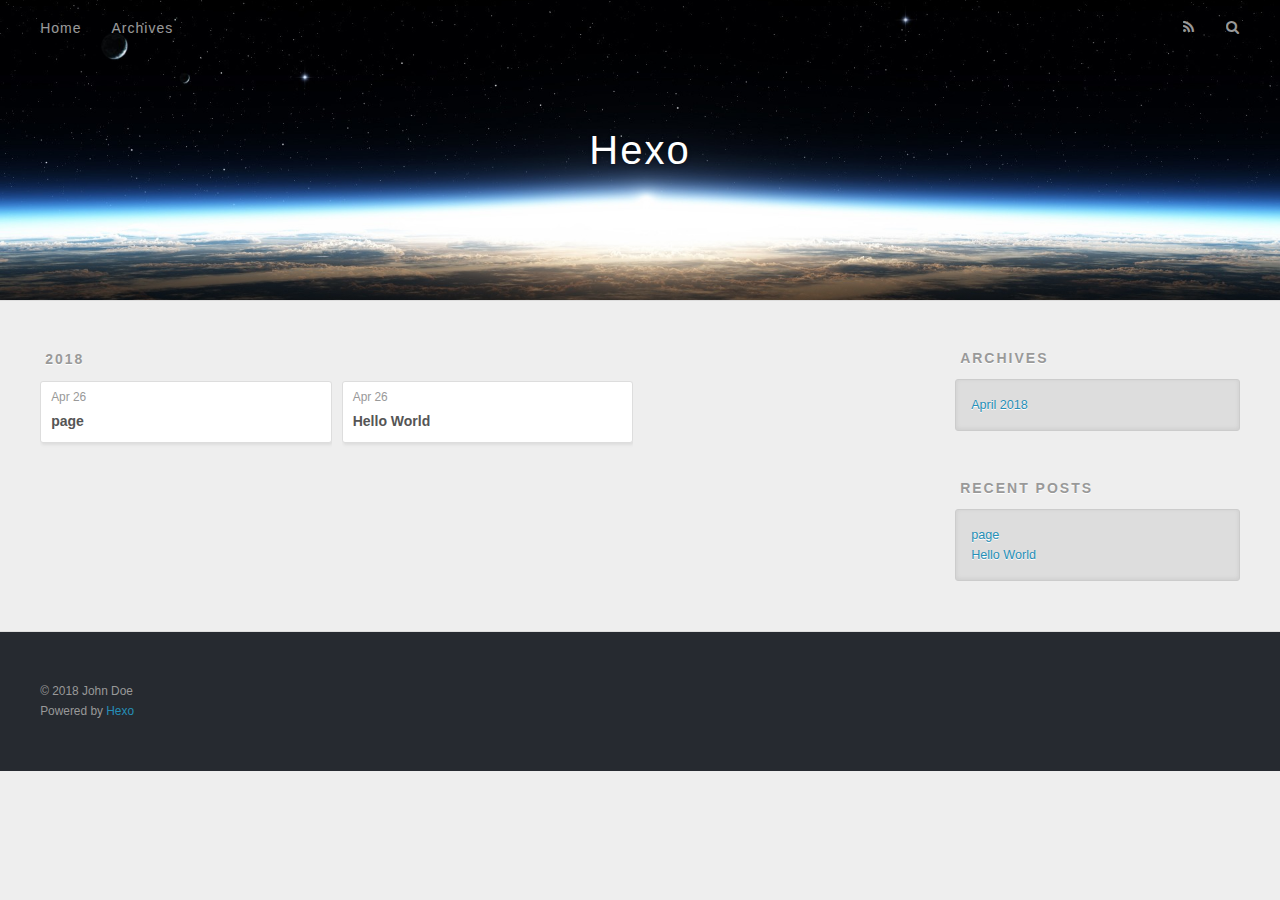
==== archives/index.html @ 52e1eebf "新建" ====
<!DOCTYPE html>
<html>
<head>
  <meta charset="utf-8">
  

  
  <title>Archives | Hexo</title>
  <meta name="viewport" content="width=device-width, initial-scale=1, maximum-scale=1">
  <meta property="og:type" content="website">
<meta property="og:title" content="Hexo">
<meta property="og:url" content="http://yoursite.com/archives/index.html">
<meta property="og:site_name" content="Hexo">
<meta property="og:locale" content="default">
<meta name="twitter:card" content="summary">
<meta name="twitter:title" content="Hexo">
  
    <link rel="alternate" href="/atom.xml" title="Hexo" type="application/atom+xml">
  
  
    <link rel="icon" href="/favicon.png">
  
  
    <link href="//fonts.googleapis.com/css?family=Source+Code+Pro" rel="stylesheet" type="text/css">
  
  <link rel="stylesheet" href="/css/style.css">
</head>

<body>
  <div id="container">
    <div id="wrap">
      <header id="header">
  <div id="banner"></div>
  <div id="header-outer" class="outer">
    <div id="header-title" class="inner">
      <h1 id="logo-wrap">
        <a href="/" id="logo">Hexo</a>
      </h1>
      
    </div>
    <div id="header-inner" class="inner">
      <nav id="main-nav">
        <a id="main-nav-toggle" class="nav-icon"></a>
        
          <a class="main-nav-link" href="/">Home</a>
        
          <a class="main-nav-link" href="/archives">Archives</a>
        
      </nav>
      <nav id="sub-nav">
        
          <a id="nav-rss-link" class="nav-icon" href="/atom.xml" title="RSS Feed"></a>
        
        <a id="nav-search-btn" class="nav-icon" title="Search"></a>
      </nav>
      <div id="search-form-wrap">
        <form action="//google.com/search" method="get" accept-charset="UTF-8" class="search-form"><input type="search" name="q" class="search-form-input" placeholder="Search"><button type="submit" class="search-form-submit">&#xF002;</button><input type="hidden" name="sitesearch" value="http://yoursite.com"></form>
      </div>
    </div>
  </div>
</header>
      <div class="outer">
        <section id="main">
  
  
    
    
      
      
      <section class="archives-wrap">
        <div class="archive-year-wrap">
          <a href="/archives/2018" class="archive-year">2018</a>
        </div>
        <div class="archives">
    
    <article class="archive-article archive-type-post">
  <div class="archive-article-inner">
    <header class="archive-article-header">
      <a href="/2018/04/26/page/" class="archive-article-date">
  <time datetime="2018-04-26T05:45:22.000Z" itemprop="datePublished">Apr 26</time>
</a>
      
  
    <h1 itemprop="name">
      <a class="archive-article-title" href="/2018/04/26/page/">page</a>
    </h1>
  

    </header>
  </div>
</article>
  
    
    
    <article class="archive-article archive-type-post">
  <div class="archive-article-inner">
    <header class="archive-article-header">
      <a href="/2018/04/26/hello-world/" class="archive-article-date">
  <time datetime="2018-04-26T05:34:45.836Z" itemprop="datePublished">Apr 26</time>
</a>
      
  
    <h1 itemprop="name">
      <a class="archive-article-title" href="/2018/04/26/hello-world/">Hello World</a>
    </h1>
  

    </header>
  </div>
</article>
  
  
    </div></section>
  


</section>
        
          <aside id="sidebar">
  
    

  
    

  
    
  
    
  <div class="widget-wrap">
    <h3 class="widget-title">Archives</h3>
    <div class="widget">
      <ul class="archive-list"><li class="archive-list-item"><a class="archive-list-link" href="/archives/2018/04/">April 2018</a></li></ul>
    </div>
  </div>


  
    
  <div class="widget-wrap">
    <h3 class="widget-title">Recent Posts</h3>
    <div class="widget">
      <ul>
        
          <li>
            <a href="/2018/04/26/page/">page</a>
          </li>
        
          <li>
            <a href="/2018/04/26/hello-world/">Hello World</a>
          </li>
        
      </ul>
    </div>
  </div>

  
</aside>
        
      </div>
      <footer id="footer">
  
  <div class="outer">
    <div id="footer-info" class="inner">
      &copy; 2018 John Doe<br>
      Powered by <a href="http://hexo.io/" target="_blank">Hexo</a>
    </div>
  </div>
</footer>
    </div>
    <nav id="mobile-nav">
  
    <a href="/" class="mobile-nav-link">Home</a>
  
    <a href="/archives" class="mobile-nav-link">Archives</a>
  
</nav>
    

<script src="//ajax.googleapis.com/ajax/libs/jquery/2.0.3/jquery.min.js"></script>


  <link rel="stylesheet" href="/fancybox/jquery.fancybox.css">
  <script src="/fancybox/jquery.fancybox.pack.js"></script>


<script src="/js/script.js"></script>



  </div>
</body>
</html>
---- css/style.css ----
body {
  width: 100%;
}
body:before,
body:after {
  content: "";
  display: table;
}
body:after {
  clear: both;
}
html,
body,
div,
span,
applet,
object,
iframe,
h1,
h2,
h3,
h4,
h5,
h6,
p,
blockquote,
pre,
a,
abbr,
acronym,
address,
big,
cite,
code,
del,
dfn,
em,
img,
ins,
kbd,
q,
s,
samp,
small,
strike,
strong,
sub,
sup,
tt,
var,
dl,
dt,
dd,
ol,
ul,
li,
fieldset,
form,
label,
legend,
table,
caption,
tbody,
tfoot,
thead,
tr,
th,
td {
  margin: 0;
  padding: 0;
  border: 0;
  outline: 0;
  font-weight: inherit;
  font-style: inherit;
  font-family: inherit;
  font-size: 100%;
  vertical-align: baseline;
}
body {
  line-height: 1;
  color: #000;
  background: #fff;
}
ol,
ul {
  list-style: none;
}
table {
  border-collapse: separate;
  border-spacing: 0;
  vertical-align: middle;
}
caption,
th,
td {
  text-align: left;
  font-weight: normal;
  vertical-align: middle;
}
a img {
  border: none;
}
input,
button {
  margin: 0;
  padding: 0;
}
input::-moz-focus-inner,
button::-moz-focus-inner {
  border: 0;
  padding: 0;
}
@font-face {
  font-family: FontAwesome;
  font-style: normal;
  font-weight: normal;
  src: url("fonts/fontawesome-webfont.eot?v=#4.0.3");
  src: url("fonts/fontawesome-webfont.eot?#iefix&v=#4.0.3") format("embedded-opentype"), url("fonts/fontawesome-webfont.woff?v=#4.0.3") format("woff"), url("fonts/fontawesome-webfont.ttf?v=#4.0.3") format("truetype"), url("fonts/fontawesome-webfont.svg#fontawesomeregular?v=#4.0.3") format("svg");
}
html,
body,
#container {
  height: 100%;
}
body {
  background: #eee;
  font: 14px -apple-system, BlinkMacSystemFont, "Segoe UI", "Roboto", "Oxygen", "Ubuntu", "Cantarell", "Fira Sans", "Droid Sans", "Helvetica Neue", sans-serif;
  -webkit-text-size-adjust: 100%;
}
.outer {
  max-width: 1220px;
  margin: 0 auto;
  padding: 0 20px;
}
.outer:before,
.outer:after {
  content: "";
  display: table;
}
.outer:after {
  clear: both;
}
.inner {
  display: inline;
  float: left;
  width: 98.33333333333333%;
  margin: 0 0.833333333333333%;
}
.left,
.alignleft {
  float: left;
}
.right,
.alignright {
  float: right;
}
.clear {
  clear: both;
}
#container {
  position: relative;
}
.mobile-nav-on {
  overflow: hidden;
}
#wrap {
  height: 100%;
  width: 100%;
  position: absolute;
  top: 0;
  left: 0;
  -webkit-transition: 0.2s ease-out;
  -moz-transition: 0.2s ease-out;
  -ms-transition: 0.2s ease-out;
  transition: 0.2s ease-out;
  z-index: 1;
  background: #eee;
}
.mobile-nav-on #wrap {
  left: 280px;
}
@media screen and (min-width: 768px) {
  #main {
    display: inline;
    float: left;
    width: 73.33333333333333%;
    margin: 0 0.833333333333333%;
  }
}
.article-date,
.article-category-link,
.archive-year,
.widget-title {
  text-decoration: none;
  text-transform: uppercase;
  letter-spacing: 2px;
  color: #999;
  margin-bottom: 1em;
  margin-left: 5px;
  line-height: 1em;
  text-shadow: 0 1px #fff;
  font-weight: bold;
}
.article-inner,
.archive-article-inner {
  background: #fff;
  -webkit-box-shadow: 1px 2px 3px #ddd;
  box-shadow: 1px 2px 3px #ddd;
  border: 1px solid #ddd;
  border-radius: 3px;
}
.article-entry h1,
.widget h1 {
  font-size: 2em;
}
.article-entry h2,
.widget h2 {
  font-size: 1.5em;
}
.article-entry h3,
.widget h3 {
  font-size: 1.3em;
}
.article-entry h4,
.widget h4 {
  font-size: 1.2em;
}
.article-entry h5,
.widget h5 {
  font-size: 1em;
}
.article-entry h6,
.widget h6 {
  font-size: 1em;
  color: #999;
}
.article-entry hr,
.widget hr {
  border: 1px dashed #ddd;
}
.article-entry strong,
.widget strong {
  font-weight: bold;
}
.article-entry em,
.widget em,
.article-entry cite,
.widget cite {
  font-style: italic;
}
.article-entry sup,
.widget sup,
.article-entry sub,
.widget sub {
  font-size: 0.75em;
  line-height: 0;
  position: relative;
  vertical-align: baseline;
}
.article-entry sup,
.widget sup {
  top: -0.5em;
}
.article-entry sub,
.widget sub {
  bottom: -0.2em;
}
.article-entry small,
.widget small {
  font-size: 0.85em;
}
.article-entry acronym,
.widget acronym,
.article-entry abbr,
.widget abbr {
  border-bottom: 1px dotted;
}
.article-entry ul,
.widget ul,
.article-entry ol,
.widget ol,
.article-entry dl,
.widget dl {
  margin: 0 20px;
  line-height: 1.6em;
}
.article-entry ul ul,
.widget ul ul,
.article-entry ol ul,
.widget ol ul,
.article-entry ul ol,
.widget ul ol,
.article-entry ol ol,
.widget ol ol {
  margin-top: 0;
  margin-bottom: 0;
}
.article-entry ul,
.widget ul {
  list-style: disc;
}
.article-entry ol,
.widget ol {
  list-style: decimal;
}
.article-entry dt,
.widget dt {
  font-weight: bold;
}
#header {
  height: 300px;
  position: relative;
  border-bottom: 1px solid #ddd;
}
#header:before,
#header:after {
  content: "";
  position: absolute;
  left: 0;
  right: 0;
  height: 40px;
}
#header:before {
  top: 0;
  background: -webkit-linear-gradient(rgba(0,0,0,0.2), transparent);
  background: -moz-linear-gradient(rgba(0,0,0,0.2), transparent);
  background: -ms-linear-gradient(rgba(0,0,0,0.2), transparent);
  background: linear-gradient(rgba(0,0,0,0.2), transparent);
}
#header:after {
  bottom: 0;
  background: -webkit-linear-gradient(transparent, rgba(0,0,0,0.2));
  background: -moz-linear-gradient(transparent, rgba(0,0,0,0.2));
  background: -ms-linear-gradient(transparent, rgba(0,0,0,0.2));
  background: linear-gradient(transparent, rgba(0,0,0,0.2));
}
#header-outer {
  height: 100%;
  position: relative;
}
#header-inner {
  position: relative;
  overflow: hidden;
}
#banner {
  position: absolute;
  top: 0;
  left: 0;
  width: 100%;
  height: 100%;
  background: url("images/banner.jpg") center #000;
  -webkit-background-size: cover;
  -moz-background-size: cover;
  background-size: cover;
  z-index: -1;
}
#header-title {
  text-align: center;
  height: 40px;
  position: absolute;
  top: 50%;
  left: 0;
  margin-top: -20px;
}
#logo,
#subtitle {
  text-decoration: none;
  color: #fff;
  font-weight: 300;
  text-shadow: 0 1px 4px rgba(0,0,0,0.3);
}
#logo {
  font-size: 40px;
  line-height: 40px;
  letter-spacing: 2px;
}
#subtitle {
  font-size: 16px;
  line-height: 16px;
  letter-spacing: 1px;
}
#subtitle-wrap {
  margin-top: 16px;
}
#main-nav {
  float: left;
  margin-left: -15px;
}
.nav-icon,
.main-nav-link {
  float: left;
  color: #fff;
  opacity: 0.6;
  text-decoration: none;
  text-shadow: 0 1px rgba(0,0,0,0.2);
  -webkit-transition: opacity 0.2s;
  -moz-transition: opacity 0.2s;
  -ms-transition: opacity 0.2s;
  transition: opacity 0.2s;
  display: block;
  padding: 20px 15px;
}
.nav-icon:hover,
.main-nav-link:hover {
  opacity: 1;
}
.nav-icon {
  font-family: FontAwesome;
  text-align: center;
  font-size: 14px;
  width: 14px;
  height: 14px;
  padding: 20px 15px;
  position: relative;
  cursor: pointer;
}
.main-nav-link {
  font-weight: 300;
  letter-spacing: 1px;
}
@media screen and (max-width: 479px) {
  .main-nav-link {
    display: none;
  }
}
#main-nav-toggle {
  display: none;
}
#main-nav-toggle:before {
  content: "\f0c9";
}
@media screen and (max-width: 479px) {
  #main-nav-toggle {
    display: block;
  }
}
#sub-nav {
  float: right;
  margin-right: -15px;
}
#nav-rss-link:before {
  content: "\f09e";
}
#nav-search-btn:before {
  content: "\f002";
}
#search-form-wrap {
  position: absolute;
  top: 15px;
  width: 150px;
  height: 30px;
  right: -150px;
  opacity: 0;
  -webkit-transition: 0.2s ease-out;
  -moz-transition: 0.2s ease-out;
  -ms-transition: 0.2s ease-out;
  transition: 0.2s ease-out;
}
#search-form-wrap.on {
  opacity: 1;
  right: 0;
}
@media screen and (max-width: 479px) {
  #search-form-wrap {
    width: 100%;
    right: -100%;
  }
}
.search-form {
  position: absolute;
  top: 0;
  left: 0;
  right: 0;
  background: #fff;
  padding: 5px 15px;
  border-radius: 15px;
  -webkit-box-shadow: 0 0 10px rgba(0,0,0,0.3);
  box-shadow: 0 0 10px rgba(0,0,0,0.3);
}
.search-form-input {
  border: none;
  background: none;
  color: #555;
  width: 100%;
  font: 13px -apple-system, BlinkMacSystemFont, "Segoe UI", "Roboto", "Oxygen", "Ubuntu", "Cantarell", "Fira Sans", "Droid Sans", "Helvetica Neue", sans-serif;
  outline: none;
}
.search-form-input::-webkit-search-results-decoration,
.search-form-input::-webkit-search-cancel-button {
  -webkit-appearance: none;
}
.search-form-submit {
  position: absolute;
  top: 50%;
  right: 10px;
  margin-top: -7px;
  font: 13px FontAwesome;
  border: none;
  background: none;
  color: #bbb;
  cursor: pointer;
}
.search-form-submit:hover,
.search-form-submit:focus {
  color: #777;
}
.article {
  margin: 50px 0;
}
.article-inner {
  overflow: hidden;
}
.article-meta:before,
.article-meta:after {
  content: "";
  display: table;
}
.article-meta:after {
  clear: both;
}
.article-date {
  float: left;
}
.article-category {
  float: left;
  line-height: 1em;
  color: #ccc;
  text-shadow: 0 1px #fff;
  margin-left: 8px;
}
.article-category:before {
  content: "\2022";
}
.article-category-link {
  margin: 0 12px 1em;
}
.article-header {
  padding: 20px 20px 0;
}
.article-title {
  text-decoration: none;
  font-size: 2em;
  font-weight: bold;
  color: #555;
  line-height: 1.1em;
  -webkit-transition: color 0.2s;
  -moz-transition: color 0.2s;
  -ms-transition: color 0.2s;
  transition: color 0.2s;
}
a.article-title:hover {
  color: #258fb8;
}
.article-entry {
  color: #555;
  padding: 0 20px;
}
.article-entry:before,
.article-entry:after {
  content: "";
  display: table;
}
.article-entry:after {
  clear: both;
}
.article-entry p,
.article-entry table {
  line-height: 1.6em;
  margin: 1.6em 0;
}
.article-entry h1,
.article-entry h2,
.article-entry h3,
.article-entry h4,
.article-entry h5,
.article-entry h6 {
  font-weight: bold;
}
.article-entry h1,
.article-entry h2,
.article-entry h3,
.article-entry h4,
.article-entry h5,
.article-entry h6 {
  line-height: 1.1em;
  margin: 1.1em 0;
}
.article-entry a {
  color: #258fb8;
  text-decoration: none;
}
.article-entry a:hover {
  text-decoration: underline;
}
.article-entry ul,
.article-entry ol,
.article-entry dl {
  margin-top: 1.6em;
  margin-bottom: 1.6em;
}
.article-entry img,
.article-entry video {
  max-width: 100%;
  height: auto;
  display: block;
  margin: auto;
}
.article-entry iframe {
  border: none;
}
.article-entry table {
  width: 100%;
  border-collapse: collapse;
  border-spacing: 0;
}
.article-entry th {
  font-weight: bold;
  border-bottom: 3px solid #ddd;
  padding-bottom: 0.5em;
}
.article-entry td {
  border-bottom: 1px solid #ddd;
  padding: 10px 0;
}
.article-entry blockquote {
  font-family: Georgia, "Times New Roman", serif;
  font-size: 1.4em;
  margin: 1.6em 20px;
  text-align: center;
}
.article-entry blockquote footer {
  font-size: 14px;
  margin: 1.6em 0;
  font-family: -apple-system, BlinkMacSystemFont, "Segoe UI", "Roboto", "Oxygen", "Ubuntu", "Cantarell", "Fira Sans", "Droid Sans", "Helvetica Neue", sans-serif;
}
.article-entry blockquote footer cite:before {
  content: "—";
  padding: 0 0.5em;
}
.article-entry .pullquote {
  text-align: left;
  width: 45%;
  margin: 0;
}
.article-entry .pullquote.left {
  margin-left: 0.5em;
  margin-right: 1em;
}
.article-entry .pullquote.right {
  margin-right: 0.5em;
  margin-left: 1em;
}
.article-entry .caption {
  color: #999;
  display: block;
  font-size: 0.9em;
  margin-top: 0.5em;
  position: relative;
  text-align: center;
}
.article-entry .video-container {
  position: relative;
  padding-top: 56.25%;
  height: 0;
  overflow: hidden;
}
.article-entry .video-container iframe,
.article-entry .video-container object,
.article-entry .video-container embed {
  position: absolute;
  top: 0;
  left: 0;
  width: 100%;
  height: 100%;
  margin-top: 0;
}
.article-more-link a {
  display: inline-block;
  line-height: 1em;
  padding: 6px 15px;
  border-radius: 15px;
  background: #eee;
  color: #999;
  text-shadow: 0 1px #fff;
  text-decoration: none;
}
.article-more-link a:hover {
  background: #258fb8;
  color: #fff;
  text-decoration: none;
  text-shadow: 0 1px #1e7293;
}
.article-footer {
  font-size: 0.85em;
  line-height: 1.6em;
  border-top: 1px solid #ddd;
  padding-top: 1.6em;
  margin: 0 20px 20px;
}
.article-footer:before,
.article-footer:after {
  content: "";
  display: table;
}
.article-footer:after {
  clear: both;
}
.article-footer a {
  color: #999;
  text-decoration: none;
}
.article-footer a:hover {
  color: #555;
}
.article-tag-list-item {
  float: left;
  margin-right: 10px;
}
.article-tag-list-link:before {
  content: "#";
}
.article-comment-link {
  float: right;
}
.article-comment-link:before {
  content: "\f075";
  font-family: FontAwesome;
  padding-right: 8px;
}
.article-share-link {
  cursor: pointer;
  float: right;
  margin-left: 20px;
}
.article-share-link:before {
  content: "\f064";
  font-family: FontAwesome;
  padding-right: 6px;
}
#article-nav {
  position: relative;
}
#article-nav:before,
#article-nav:after {
  content: "";
  display: table;
}
#article-nav:after {
  clear: both;
}
@media screen and (min-width: 768px) {
  #article-nav {
    margin: 50px 0;
  }
  #article-nav:before {
    width: 8px;
    height: 8px;
    position: absolute;
    top: 50%;
    left: 50%;
    margin-top: -4px;
    margin-left: -4px;
    content: "";
    border-radius: 50%;
    background: #ddd;
    -webkit-box-shadow: 0 1px 2px #fff;
    box-shadow: 0 1px 2px #fff;
  }
}
.article-nav-link-wrap {
  text-decoration: none;
  text-shadow: 0 1px #fff;
  color: #999;
  -webkit-box-sizing: border-box;
  -moz-box-sizing: border-box;
  box-sizing: border-box;
  margin-top: 50px;
  text-align: center;
  display: block;
}
.article-nav-link-wrap:hover {
  color: #555;
}
@media screen and (min-width: 768px) {
  .article-nav-link-wrap {
    width: 50%;
    margin-top: 0;
  }
}
@media screen and (min-width: 768px) {
  #article-nav-newer {
    float: left;
    text-align: right;
    padding-right: 20px;
  }
}
@media screen and (min-width: 768px) {
  #article-nav-older {
    float: right;
    text-align: left;
    padding-left: 20px;
  }
}
.article-nav-caption {
  text-transform: uppercase;
  letter-spacing: 2px;
  color: #ddd;
  line-height: 1em;
  font-weight: bold;
}
#article-nav-newer .article-nav-caption {
  margin-right: -2px;
}
.article-nav-title {
  font-size: 0.85em;
  line-height: 1.6em;
  margin-top: 0.5em;
}
.article-share-box {
  position: absolute;
  display: none;
  background: #fff;
  -webkit-box-shadow: 1px 2px 10px rgba(0,0,0,0.2);
  box-shadow: 1px 2px 10px rgba(0,0,0,0.2);
  border-radius: 3px;
  margin-left: -145px;
  overflow: hidden;
  z-index: 1;
}
.article-share-box.on {
  display: block;
}
.article-share-input {
  width: 100%;
  background: none;
  -webkit-box-sizing: border-box;
  -moz-box-sizing: border-box;
  box-sizing: border-box;
  font: 14px -apple-system, BlinkMacSystemFont, "Segoe UI", "Roboto", "Oxygen", "Ubuntu", "Cantarell", "Fira Sans", "Droid Sans", "Helvetica Neue", sans-serif;
  padding: 0 15px;
  color: #555;
  outline: none;
  border: 1px solid #ddd;
  border-radius: 3px 3px 0 0;
  height: 36px;
  line-height: 36px;
}
.article-share-links {
  background: #eee;
}
.article-share-links:before,
.article-share-links:after {
  content: "";
  display: table;
}
.article-share-links:after {
  clear: both;
}
.article-share-twitter,
.article-share-facebook,
.article-share-pinterest,
.article-share-google {
  width: 50px;
  height: 36px;
  display: block;
  float: left;
  position: relative;
  color: #999;
  text-shadow: 0 1px #fff;
}
.article-share-twitter:before,
.article-share-facebook:before,
.article-share-pinterest:before,
.article-share-google:before {
  font-size: 20px;
  font-family: FontAwesome;
  width: 20px;
  height: 20px;
  position: absolute;
  top: 50%;
  left: 50%;
  margin-top: -10px;
  margin-left: -10px;
  text-align: center;
}
.article-share-twitter:hover,
.article-share-facebook:hover,
.article-share-pinterest:hover,
.article-share-google:hover {
  color: #fff;
}
.article-share-twitter:before {
  content: "\f099";
}
.article-share-twitter:hover {
  background: #00aced;
  text-shadow: 0 1px #008abe;
}
.article-share-facebook:before {
  content: "\f09a";
}
.article-share-facebook:hover {
  background: #3b5998;
  text-shadow: 0 1px #2f477a;
}
.article-share-pinterest:before {
  content: "\f0d2";
}
.article-share-pinterest:hover {
  background: #cb2027;
  text-shadow: 0 1px #a21a1f;
}
.article-share-google:before {
  content: "\f0d5";
}
.article-share-google:hover {
  background: #dd4b39;
  text-shadow: 0 1px #be3221;
}
.article-gallery {
  background: #000;
  position: relative;
}
.article-gallery-photos {
  position: relative;
  overflow: hidden;
}
.article-gallery-img {
  display: none;
  max-width: 100%;
}
.article-gallery-img:first-child {
  display: block;
}
.article-gallery-img.loaded {
  position: absolute;
  display: block;
}
.article-gallery-img img {
  display: block;
  max-width: 100%;
  margin: 0 auto;
}
#comments {
  background: #fff;
  -webkit-box-shadow: 1px 2px 3px #ddd;
  box-shadow: 1px 2px 3px #ddd;
  padding: 20px;
  border: 1px solid #ddd;
  border-radius: 3px;
  margin: 50px 0;
}
#comments a {
  color: #258fb8;
}
.archives-wrap {
  margin: 50px 0;
}
.archives:before,
.archives:after {
  content: "";
  display: table;
}
.archives:after {
  clear: both;
}
.archive-year-wrap {
  margin-bottom: 1em;
}
.archives {
  -webkit-column-gap: 10px;
  -moz-column-gap: 10px;
  column-gap: 10px;
}
@media screen and (min-width: 480px) and (max-width: 767px) {
  .archives {
    -webkit-column-count: 2;
    -moz-column-count: 2;
    column-count: 2;
  }
}
@media screen and (min-width: 768px) {
  .archives {
    -webkit-column-count: 3;
    -moz-column-count: 3;
    column-count: 3;
  }
}
.archive-article {
  -webkit-column-break-inside: avoid;
  page-break-inside: avoid;
  overflow: hidden;
  break-inside: avoid-column;
}
.archive-article-inner {
  padding: 10px;
  margin-bottom: 15px;
}
.archive-article-title {
  text-decoration: none;
  font-weight: bold;
  color: #555;
  -webkit-transition: color 0.2s;
  -moz-transition: color 0.2s;
  -ms-transition: color 0.2s;
  transition: color 0.2s;
  line-height: 1.6em;
}
.archive-article-title:hover {
  color: #258fb8;
}
.archive-article-footer {
  margin-top: 1em;
}
.archive-article-date {
  color: #999;
  text-decoration: none;
  font-size: 0.85em;
  line-height: 1em;
  margin-bottom: 0.5em;
  display: block;
}
#page-nav {
  margin: 50px auto;
  background: #fff;
  -webkit-box-shadow: 1px 2px 3px #ddd;
  box-shadow: 1px 2px 3px #ddd;
  border: 1px solid #ddd;
  border-radius: 3px;
  text-align: center;
  color: #999;
  overflow: hidden;
}
#page-nav:before,
#page-nav:after {
  content: "";
  display: table;
}
#page-nav:after {
  clear: both;
}
#page-nav a,
#page-nav span {
  padding: 10px 20px;
  line-height: 1;
  height: 2ex;
}
#page-nav a {
  color: #999;
  text-decoration: none;
}
#page-nav a:hover {
  background: #999;
  color: #fff;
}
#page-nav .prev {
  float: left;
}
#page-nav .next {
  float: right;
}
#page-nav .page-number {
  display: inline-block;
}
@media screen and (max-width: 479px) {
  #page-nav .page-number {
    display: none;
  }
}
#page-nav .current {
  color: #555;
  font-weight: bold;
}
#page-nav .space {
  color: #ddd;
}
#footer {
  background: #262a30;
  padding: 50px 0;
  border-top: 1px solid #ddd;
  color: #999;
}
#footer a {
  color: #258fb8;
  text-decoration: none;
}
#footer a:hover {
  text-decoration: underline;
}
#footer-info {
  line-height: 1.6em;
  font-size: 0.85em;
}
.article-entry pre,
.article-entry .highlight {
  background: #2d2d2d;
  margin: 0 -20px;
  padding: 15px 20px;
  border-style: solid;
  border-color: #ddd;
  border-width: 1px 0;
  overflow: auto;
  color: #ccc;
  line-height: 22.400000000000002px;
}
.article-entry .highlight .gutter pre,
.article-entry .gist .gist-file .gist-data .line-numbers {
  color: #666;
  font-size: 0.85em;
}
.article-entry pre,
.article-entry code {
  font-family: "Source Code Pro", Consolas, Monaco, Menlo, Consolas, monospace;
}
.article-entry code {
  background: #eee;
  text-shadow: 0 1px #fff;
  padding: 0 0.3em;
}
.article-entry pre code {
  background: none;
  text-shadow: none;
  padding: 0;
}
.article-entry .highlight pre {
  border: none;
  margin: 0;
  padding: 0;
}
.article-entry .highlight table {
  margin: 0;
  width: auto;
}
.article-entry .highlight td {
  border: none;
  padding: 0;
}
.article-entry .highlight figcaption {
  font-size: 0.85em;
  color: #999;
  line-height: 1em;
  margin-bottom: 1em;
}
.article-entry .highlight figcaption:before,
.article-entry .highlight figcaption:after {
  content: "";
  display: table;
}
.article-entry .highlight figcaption:after {
  clear: both;
}
.article-entry .highlight figcaption a {
  float: right;
}
.article-entry .highlight .gutter pre {
  text-align: right;
  padding-right: 20px;
}
.article-entry .highlight .line {
  height: 22.400000000000002px;
}
.article-entry .highlight .line.marked {
  background: #515151;
}
.article-entry .gist {
  margin: 0 -20px;
  border-style: solid;
  border-color: #ddd;
  border-width: 1px 0;
  background: #2d2d2d;
  padding: 15px 20px 15px 0;
}
.article-entry .gist .gist-file {
  border: none;
  font-family: "Source Code Pro", Consolas, Monaco, Menlo, Consolas, monospace;
  margin: 0;
}
.article-entry .gist .gist-file .gist-data {
  background: none;
  border: none;
}
.article-entry .gist .gist-file .gist-data .line-numbers {
  background: none;
  border: none;
  padding: 0 20px 0 0;
}
.article-entry .gist .gist-file .gist-data .line-data {
  padding: 0 !important;
}
.article-entry .gist .gist-file .highlight {
  margin: 0;
  padding: 0;
  border: none;
}
.article-entry .gist .gist-file .gist-meta {
  background: #2d2d2d;
  color: #999;
  font: 0.85em -apple-system, BlinkMacSystemFont, "Segoe UI", "Roboto", "Oxygen", "Ubuntu", "Cantarell", "Fira Sans", "Droid Sans", "Helvetica Neue", sans-serif;
  text-shadow: 0 0;
  padding: 0;
  margin-top: 1em;
  margin-left: 20px;
}
.article-entry .gist .gist-file .gist-meta a {
  color: #258fb8;
  font-weight: normal;
}
.article-entry .gist .gist-file .gist-meta a:hover {
  text-decoration: underline;
}
pre .comment,
pre .title {
  color: #999;
}
pre .variable,
pre .attribute,
pre .tag,
pre .regexp,
pre .ruby .constant,
pre .xml .tag .title,
pre .xml .pi,
pre .xml .doctype,
pre .html .doctype,
pre .css .id,
pre .css .class,
pre .css .pseudo {
  color: #f2777a;
}
pre .number,
pre .preprocessor,
pre .built_in,
pre .literal,
pre .params,
pre .constant {
  color: #f99157;
}
pre .class,
pre .ruby .class .title,
pre .css .rules .attribute {
  color: #9c9;
}
pre .string,
pre .value,
pre .inheritance,
pre .header,
pre .ruby .symbol,
pre .xml .cdata {
  color: #9c9;
}
pre .css .hexcolor {
  color: #6cc;
}
pre .function,
pre .python .decorator,
pre .python .title,
pre .ruby .function .title,
pre .ruby .title .keyword,
pre .perl .sub,
pre .javascript .title,
pre .coffeescript .title {
  color: #69c;
}
pre .keyword,
pre .javascript .function {
  color: #c9c;
}
@media screen and (max-width: 479px) {
  #mobile-nav {
    position: absolute;
    top: 0;
    left: 0;
    width: 280px;
    height: 100%;
    background: #191919;
    border-right: 1px solid #fff;
  }
}
@media screen and (max-width: 479px) {
  .mobile-nav-link {
    display: block;
    color: #999;
    text-decoration: none;
    padding: 15px 20px;
    font-weight: bold;
  }
  .mobile-nav-link:hover {
    color: #fff;
  }
}
@media screen and (min-width: 768px) {
  #sidebar {
    display: inline;
    float: left;
    width: 23.333333333333332%;
    margin: 0 0.833333333333333%;
  }
}
.widget-wrap {
  margin: 50px 0;
}
.widget {
  color: #777;
  text-shadow: 0 1px #fff;
  background: #ddd;
  -webkit-box-shadow: 0 -1px 4px #ccc inset;
  box-shadow: 0 -1px 4px #ccc inset;
  border: 1px solid #ccc;
  padding: 15px;
  border-radius: 3px;
}
.widget a {
  color: #258fb8;
  text-decoration: none;
}
.widget a:hover {
  text-decoration: underline;
}
.widget ul ul,
.widget ol ul,
.widget dl ul,
.widget ul ol,
.widget ol ol,
.widget dl ol,
.widget ul dl,
.widget ol dl,
.widget dl dl {
  margin-left: 15px;
  list-style: disc;
}
.widget {
  line-height: 1.6em;
  word-wrap: break-word;
  font-size: 0.9em;
}
.widget ul,
.widget ol {
  list-style: none;
  margin: 0;
}
.widget ul ul,
.widget ol ul,
.widget ul ol,
.widget ol ol {
  margin: 0 20px;
}
.widget ul ul,
.widget ol ul {
  list-style: disc;
}
.widget ul ol,
.widget ol ol {
  list-style: decimal;
}
.category-list-count,
.tag-list-count,
.archive-list-count {
  padding-left: 5px;
  color: #999;
  font-size: 0.85em;
}
.category-list-count:before,
.tag-list-count:before,
.archive-list-count:before {
  content: "(";
}
.category-list-count:after,
.tag-list-count:after,
.archive-list-count:after {
  content: ")";
}
.tagcloud a {
  margin-right: 5px;
  display: inline-block;
}
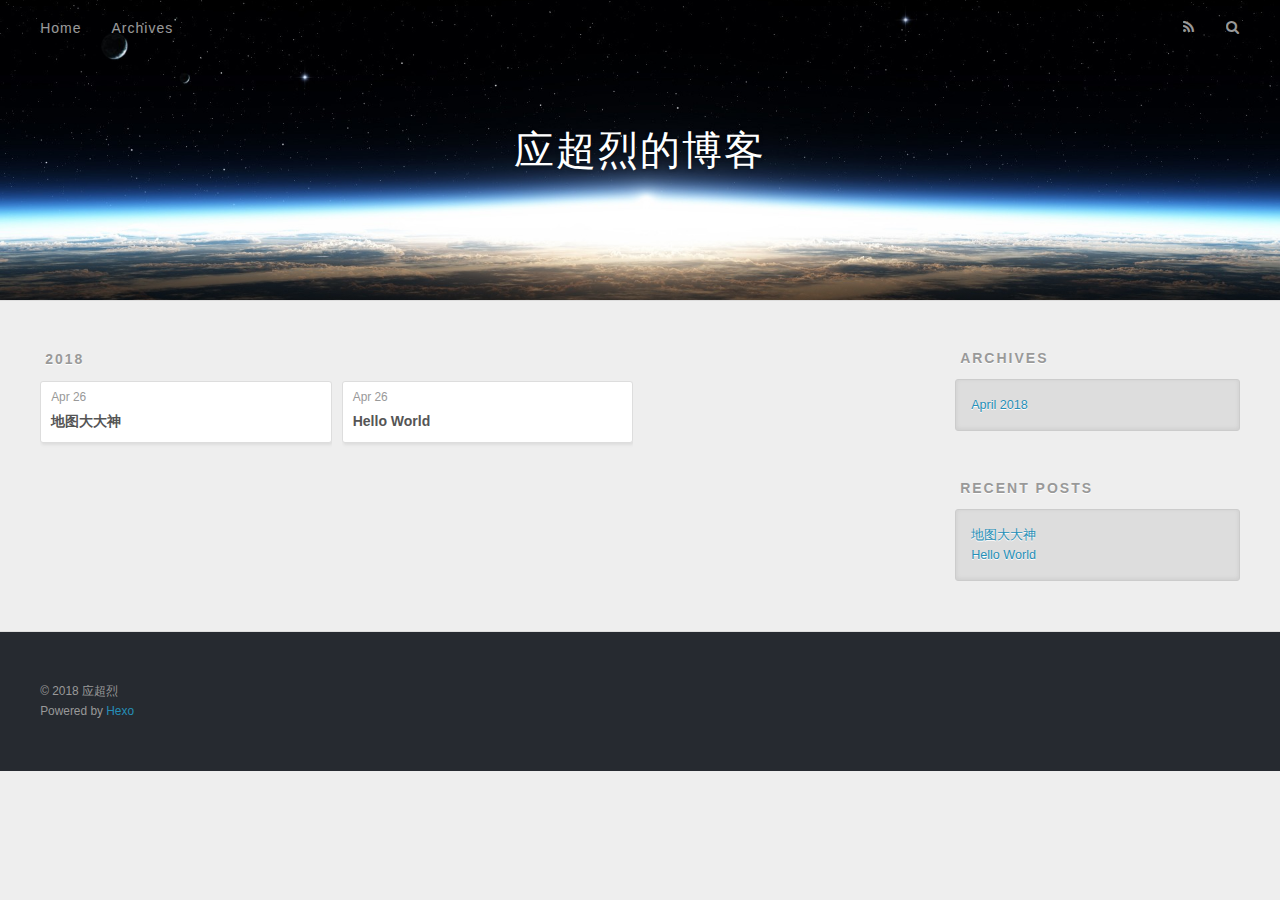
==== commit 36cc1767: "1" ====
--- a/archives/index.html
+++ b/archives/index.html
@@ -5,17 +5,17 @@
   
 
   
-  <title>Archives | Hexo</title>
+  <title>Archives | 应超烈的博客</title>
   <meta name="viewport" content="width=device-width, initial-scale=1, maximum-scale=1">
   <meta property="og:type" content="website">
-<meta property="og:title" content="Hexo">
+<meta property="og:title" content="应超烈的博客">
 <meta property="og:url" content="http://yoursite.com/archives/index.html">
-<meta property="og:site_name" content="Hexo">
+<meta property="og:site_name" content="应超烈的博客">
 <meta property="og:locale" content="default">
 <meta name="twitter:card" content="summary">
-<meta name="twitter:title" content="Hexo">
+<meta name="twitter:title" content="应超烈的博客">
   
-    <link rel="alternate" href="/atom.xml" title="Hexo" type="application/atom+xml">
+    <link rel="alternate" href="/atom.xml" title="应超烈的博客" type="application/atom+xml">
   
   
     <link rel="icon" href="/favicon.png">
@@ -34,7 +34,7 @@
   <div id="header-outer" class="outer">
     <div id="header-title" class="inner">
       <h1 id="logo-wrap">
-        <a href="/" id="logo">Hexo</a>
+        <a href="/" id="logo">应超烈的博客</a>
       </h1>
       
     </div>
@@ -82,7 +82,7 @@
       
   
     <h1 itemprop="name">
-      <a class="archive-article-title" href="/2018/04/26/page/">page</a>
+      <a class="archive-article-title" href="/2018/04/26/page/">地图大大神</a>
     </h1>
   
 
@@ -143,7 +143,7 @@
       <ul>
         
           <li>
-            <a href="/2018/04/26/page/">page</a>
+            <a href="/2018/04/26/page/">地图大大神</a>
           </li>
         
           <li>
@@ -162,7 +162,7 @@
   
   <div class="outer">
     <div id="footer-info" class="inner">
-      &copy; 2018 John Doe<br>
+      &copy; 2018 应超烈<br>
       Powered by <a href="http://hexo.io/" target="_blank">Hexo</a>
     </div>
   </div>
